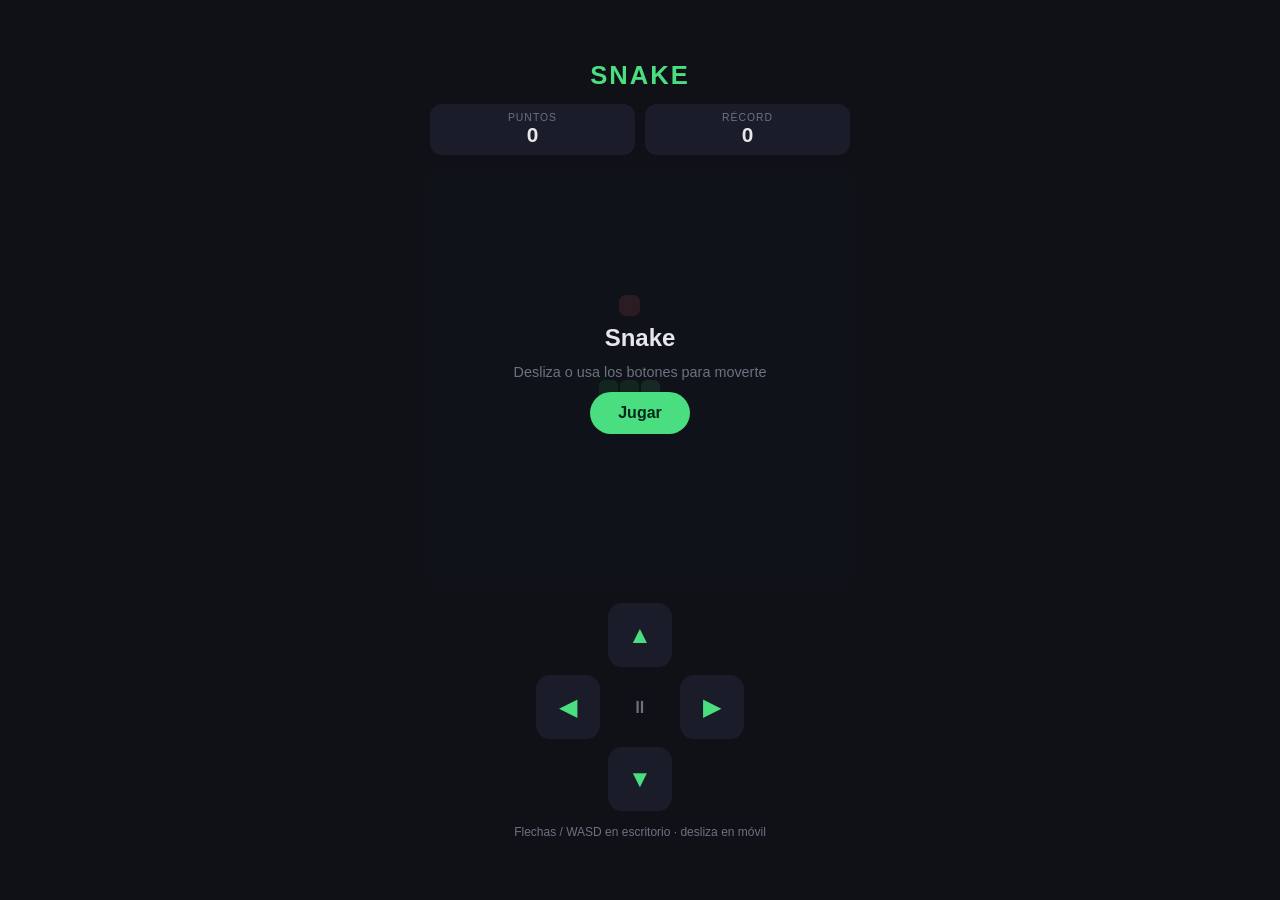
==== snake.html @ 708fbf29 "Add mobile-friendly Snake game Single-file HTML Snake game with canvas rendering, swipe and on-scree" ====
<!DOCTYPE html>
<html lang="es">
<head>
<meta charset="UTF-8">
<meta name="viewport" content="width=device-width, initial-scale=1.0, maximum-scale=1.0, user-scalable=no">
<title>Snake</title>
<style>
  :root {
    --bg: #0f1117;
    --panel: #1a1d29;
    --accent: #4ade80;
    --accent-dark: #22c55e;
    --food: #f87171;
    --text: #e5e7eb;
    --muted: #6b7280;
  }
  * { box-sizing: border-box; margin: 0; padding: 0; -webkit-tap-highlight-color: transparent; }
  html, body {
    height: 100%;
    background: var(--bg);
    color: var(--text);
    font-family: -apple-system, BlinkMacSystemFont, "Segoe UI", Roboto, sans-serif;
    overflow: hidden;
    user-select: none;
    -webkit-user-select: none;
  }
  body {
    display: flex;
    flex-direction: column;
    align-items: center;
    justify-content: center;
    gap: 14px;
    padding: 16px;
  }
  .title {
    font-size: 1.6rem;
    font-weight: 800;
    letter-spacing: 2px;
    color: var(--accent);
  }
  .scoreboard {
    display: flex;
    gap: 10px;
    width: 100%;
    max-width: 420px;
  }
  .stat {
    flex: 1;
    background: var(--panel);
    border-radius: 12px;
    padding: 8px 14px;
    text-align: center;
  }
  .stat .label {
    font-size: 0.65rem;
    text-transform: uppercase;
    letter-spacing: 1px;
    color: var(--muted);
  }
  .stat .value {
    font-size: 1.3rem;
    font-weight: 700;
  }
  .board-wrap {
    position: relative;
    width: 100%;
    max-width: 420px;
    aspect-ratio: 1 / 1;
  }
  canvas {
    width: 100%;
    height: 100%;
    background: var(--panel);
    border-radius: 16px;
    display: block;
    touch-action: none;
  }
  .overlay {
    position: absolute;
    inset: 0;
    display: flex;
    flex-direction: column;
    align-items: center;
    justify-content: center;
    gap: 12px;
    background: rgba(15, 17, 23, 0.88);
    border-radius: 16px;
    text-align: center;
    padding: 20px;
  }
  .overlay.hidden { display: none; }
  .overlay h2 { font-size: 1.5rem; }
  .overlay p { color: var(--muted); font-size: 0.9rem; }
  .btn {
    background: var(--accent);
    color: #06281a;
    border: none;
    border-radius: 999px;
    padding: 12px 28px;
    font-size: 1rem;
    font-weight: 700;
    cursor: pointer;
  }
  .btn:active { background: var(--accent-dark); }
  .dpad {
    display: grid;
    grid-template-columns: repeat(3, 64px);
    grid-template-rows: repeat(3, 64px);
    gap: 8px;
  }
  .dpad button {
    background: var(--panel);
    color: var(--accent);
    border: none;
    border-radius: 14px;
    font-size: 1.5rem;
    cursor: pointer;
  }
  .dpad button:active { background: #2a2e3d; }
  .dpad .up    { grid-column: 2; grid-row: 1; }
  .dpad .left  { grid-column: 1; grid-row: 2; }
  .dpad .right { grid-column: 3; grid-row: 2; }
  .dpad .down  { grid-column: 2; grid-row: 3; }
  .dpad .pause {
    grid-column: 2; grid-row: 2;
    background: transparent;
    color: var(--muted);
    font-size: 1.1rem;
  }
  .hint { color: var(--muted); font-size: 0.75rem; }
</style>
</head>
<body>
  <div class="title">SNAKE</div>

  <div class="scoreboard">
    <div class="stat">
      <div class="label">Puntos</div>
      <div class="value" id="score">0</div>
    </div>
    <div class="stat">
      <div class="label">Récord</div>
      <div class="value" id="best">0</div>
    </div>
  </div>

  <div class="board-wrap">
    <canvas id="game" width="420" height="420"></canvas>
    <div class="overlay" id="overlay">
      <h2 id="overlay-title">Snake</h2>
      <p id="overlay-text">Desliza o usa los botones para moverte</p>
      <button class="btn" id="start-btn">Jugar</button>
    </div>
  </div>

  <div class="dpad">
    <button class="up"    data-dir="up"   aria-label="Arriba">▲</button>
    <button class="left"  data-dir="left" aria-label="Izquierda">◀</button>
    <button class="pause" id="pause-btn"  aria-label="Pausa">⏸</button>
    <button class="right" data-dir="right" aria-label="Derecha">▶</button>
    <button class="down"  data-dir="down" aria-label="Abajo">▼</button>
  </div>

  <div class="hint">Flechas / WASD en escritorio · desliza en móvil</div>

<script>
(function () {
  const GRID = 20;
  const canvas = document.getElementById('game');
  const ctx = canvas.getContext('2d');
  const scoreEl = document.getElementById('score');
  const bestEl = document.getElementById('best');
  const overlay = document.getElementById('overlay');
  const overlayTitle = document.getElementById('overlay-title');
  const overlayText = document.getElementById('overlay-text');
  const startBtn = document.getElementById('start-btn');
  const pauseBtn = document.getElementById('pause-btn');

  let cell = canvas.width / GRID;
  let snake, dir, nextDir, food, score, best, state, tickMs, lastTick;

  best = parseInt(localStorage.getItem('snake-best') || '0', 10);
  bestEl.textContent = best;

  function resizeCanvas() {
    const size = Math.round(canvas.clientWidth);
    canvas.width = size;
    canvas.height = size;
    cell = size / GRID;
  }

  function reset() {
    snake = [{ x: 10, y: 10 }, { x: 9, y: 10 }, { x: 8, y: 10 }];
    dir = { x: 1, y: 0 };
    nextDir = { x: 1, y: 0 };
    score = 0;
    tickMs = 140;
    scoreEl.textContent = '0';
    placeFood();
  }

  function placeFood() {
    while (true) {
      const f = {
        x: Math.floor(Math.random() * GRID),
        y: Math.floor(Math.random() * GRID)
      };
      if (!snake.some(s => s.x === f.x && s.y === f.y)) { food = f; return; }
    }
  }

  function setDir(name) {
    const map = {
      up: { x: 0, y: -1 }, down: { x: 0, y: 1 },
      left: { x: -1, y: 0 }, right: { x: 1, y: 0 }
    };
    const d = map[name];
    if (!d) return;
    if (d.x === -dir.x && d.y === -dir.y) return; // no reversa
    nextDir = d;
  }

  function tick() {
    dir = nextDir;
    const head = { x: snake[0].x + dir.x, y: snake[0].y + dir.y };

    if (head.x < 0 || head.y < 0 || head.x >= GRID || head.y >= GRID ||
        snake.some(s => s.x === head.x && s.y === head.y)) {
      gameOver();
      return;
    }

    snake.unshift(head);

    if (head.x === food.x && head.y === food.y) {
      score++;
      scoreEl.textContent = score;
      if (tickMs > 70) tickMs -= 4;
      placeFood();
    } else {
      snake.pop();
    }
  }

  function draw() {
    ctx.clearRect(0, 0, canvas.width, canvas.height);

    // comida
    ctx.fillStyle = '#f87171';
    roundRect(food.x * cell, food.y * cell, cell, cell, cell * 0.32);
    ctx.fill();

    // serpiente
    snake.forEach((s, i) => {
      ctx.fillStyle = i === 0 ? '#4ade80' : '#22c55e';
      roundRect(s.x * cell + 1, s.y * cell + 1, cell - 2, cell - 2, cell * 0.28);
      ctx.fill();
    });
  }

  function roundRect(x, y, w, h, r) {
    ctx.beginPath();
    ctx.moveTo(x + r, y);
    ctx.arcTo(x + w, y, x + w, y + h, r);
    ctx.arcTo(x + w, y + h, x, y + h, r);
    ctx.arcTo(x, y + h, x, y, r);
    ctx.arcTo(x, y, x + w, y, r);
    ctx.closePath();
  }

  function loop(now) {
    if (state !== 'playing') return;
    if (now - lastTick >= tickMs) {
      lastTick = now;
      tick();
    }
    draw();
    requestAnimationFrame(loop);
  }

  function startGame() {
    resizeCanvas();
    reset();
    state = 'playing';
    overlay.classList.add('hidden');
    lastTick = performance.now();
    requestAnimationFrame(loop);
  }

  function gameOver() {
    state = 'over';
    if (score > best) {
      best = score;
      localStorage.setItem('snake-best', String(best));
      bestEl.textContent = best;
    }
    overlayTitle.textContent = 'Game Over';
    overlayText.textContent = 'Puntuación: ' + score;
    startBtn.textContent = 'Jugar de nuevo';
    overlay.classList.remove('hidden');
    draw();
  }

  function togglePause() {
    if (state === 'playing') {
      state = 'paused';
      overlayTitle.textContent = 'Pausa';
      overlayText.textContent = 'Puntuación: ' + score;
      startBtn.textContent = 'Continuar';
      overlay.classList.remove('hidden');
    } else if (state === 'paused') {
      state = 'playing';
      overlay.classList.add('hidden');
      lastTick = performance.now();
      requestAnimationFrame(loop);
    }
  }

  startBtn.addEventListener('click', () => {
    if (state === 'paused') togglePause();
    else startGame();
  });
  pauseBtn.addEventListener('click', togglePause);

  document.querySelectorAll('.dpad button[data-dir]').forEach(b => {
    b.addEventListener('click', () => setDir(b.dataset.dir));
  });

  document.addEventListener('keydown', e => {
    const k = e.key.toLowerCase();
    const keymap = {
      arrowup: 'up', w: 'up', arrowdown: 'down', s: 'down',
      arrowleft: 'left', a: 'left', arrowright: 'right', d: 'right'
    };
    if (keymap[k]) { e.preventDefault(); setDir(keymap[k]); }
    if (k === ' ') { e.preventDefault(); togglePause(); }
  });

  // gestos tactiles
  let touchStart = null;
  canvas.addEventListener('touchstart', e => {
    touchStart = { x: e.touches[0].clientX, y: e.touches[0].clientY };
  }, { passive: true });
  canvas.addEventListener('touchend', e => {
    if (!touchStart) return;
    const t = e.changedTouches[0];
    const dx = t.clientX - touchStart.x;
    const dy = t.clientY - touchStart.y;
    if (Math.abs(dx) < 20 && Math.abs(dy) < 20) { touchStart = null; return; }
    if (Math.abs(dx) > Math.abs(dy)) setDir(dx > 0 ? 'right' : 'left');
    else setDir(dy > 0 ? 'down' : 'up');
    touchStart = null;
  }, { passive: true });

  window.addEventListener('resize', () => {
    if (state !== 'playing') { resizeCanvas(); draw(); }
  });

  // estado inicial
  state = 'idle';
  resizeCanvas();
  reset();
  draw();
})();
</script>
</body>
</html>
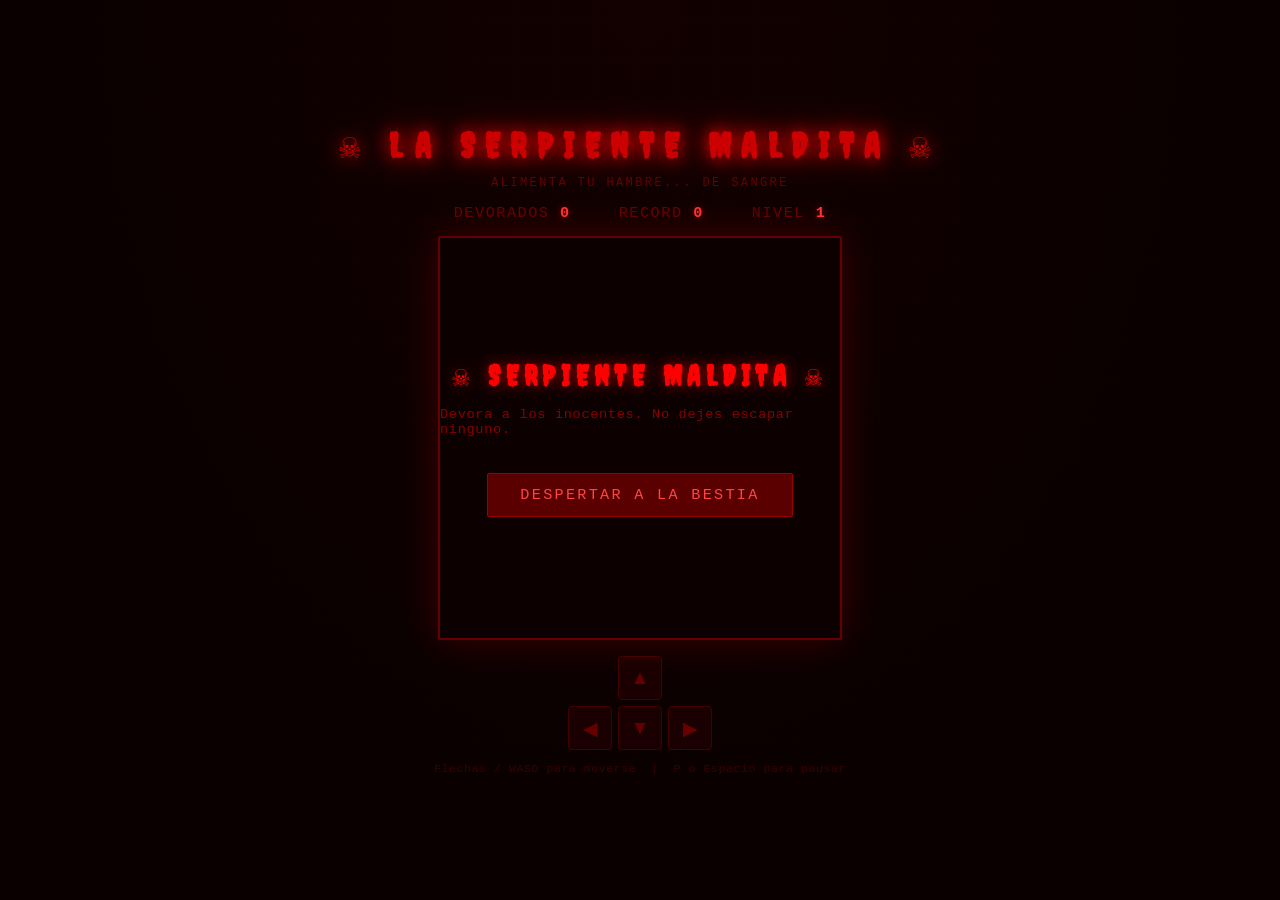
==== commit d757234c: "Còpia de seguretat abans de moure al disc extern Co-Authored-By: Claude Opus 5.5 <noreply@anthropic." ====
--- a/snake.html
+++ b/snake.html
@@ -1,367 +1,545 @@
 <!DOCTYPE html>
 <html lang="es">
 <head>
-<meta charset="UTF-8">
-<meta name="viewport" content="width=device-width, initial-scale=1.0, maximum-scale=1.0, user-scalable=no">
-<title>Snake</title>
-<style>
-  :root {
-    --bg: #0f1117;
-    --panel: #1a1d29;
-    --accent: #4ade80;
-    --accent-dark: #22c55e;
-    --food: #f87171;
-    --text: #e5e7eb;
-    --muted: #6b7280;
-  }
-  * { box-sizing: border-box; margin: 0; padding: 0; -webkit-tap-highlight-color: transparent; }
-  html, body {
-    height: 100%;
-    background: var(--bg);
-    color: var(--text);
-    font-family: -apple-system, BlinkMacSystemFont, "Segoe UI", Roboto, sans-serif;
-    overflow: hidden;
-    user-select: none;
-    -webkit-user-select: none;
-  }
-  body {
-    display: flex;
-    flex-direction: column;
-    align-items: center;
-    justify-content: center;
-    gap: 14px;
-    padding: 16px;
-  }
-  .title {
-    font-size: 1.6rem;
-    font-weight: 800;
-    letter-spacing: 2px;
-    color: var(--accent);
-  }
-  .scoreboard {
-    display: flex;
-    gap: 10px;
-    width: 100%;
-    max-width: 420px;
-  }
-  .stat {
-    flex: 1;
-    background: var(--panel);
-    border-radius: 12px;
-    padding: 8px 14px;
-    text-align: center;
-  }
-  .stat .label {
-    font-size: 0.65rem;
-    text-transform: uppercase;
-    letter-spacing: 1px;
-    color: var(--muted);
-  }
-  .stat .value {
-    font-size: 1.3rem;
-    font-weight: 700;
-  }
-  .board-wrap {
-    position: relative;
-    width: 100%;
-    max-width: 420px;
-    aspect-ratio: 1 / 1;
-  }
-  canvas {
-    width: 100%;
-    height: 100%;
-    background: var(--panel);
-    border-radius: 16px;
-    display: block;
-    touch-action: none;
-  }
-  .overlay {
-    position: absolute;
-    inset: 0;
-    display: flex;
-    flex-direction: column;
-    align-items: center;
-    justify-content: center;
-    gap: 12px;
-    background: rgba(15, 17, 23, 0.88);
-    border-radius: 16px;
-    text-align: center;
-    padding: 20px;
-  }
-  .overlay.hidden { display: none; }
-  .overlay h2 { font-size: 1.5rem; }
-  .overlay p { color: var(--muted); font-size: 0.9rem; }
-  .btn {
-    background: var(--accent);
-    color: #06281a;
-    border: none;
-    border-radius: 999px;
-    padding: 12px 28px;
-    font-size: 1rem;
-    font-weight: 700;
-    cursor: pointer;
-  }
-  .btn:active { background: var(--accent-dark); }
-  .dpad {
-    display: grid;
-    grid-template-columns: repeat(3, 64px);
-    grid-template-rows: repeat(3, 64px);
-    gap: 8px;
-  }
-  .dpad button {
-    background: var(--panel);
-    color: var(--accent);
-    border: none;
-    border-radius: 14px;
-    font-size: 1.5rem;
-    cursor: pointer;
-  }
-  .dpad button:active { background: #2a2e3d; }
-  .dpad .up    { grid-column: 2; grid-row: 1; }
-  .dpad .left  { grid-column: 1; grid-row: 2; }
-  .dpad .right { grid-column: 3; grid-row: 2; }
-  .dpad .down  { grid-column: 2; grid-row: 3; }
-  .dpad .pause {
-    grid-column: 2; grid-row: 2;
-    background: transparent;
-    color: var(--muted);
-    font-size: 1.1rem;
-  }
-  .hint { color: var(--muted); font-size: 0.75rem; }
-</style>
+  <meta charset="UTF-8">
+  <meta name="viewport" content="width=device-width, initial-scale=1.0">
+  <title>La Serpiente Maldita</title>
+  <style>
+    @import url('https://fonts.googleapis.com/css2?family=Creepster&display=swap');
+
+    * { margin: 0; padding: 0; box-sizing: border-box; }
+
+    body {
+      background: #0a0000;
+      display: flex;
+      flex-direction: column;
+      align-items: center;
+      justify-content: center;
+      min-height: 100vh;
+      font-family: 'Courier New', monospace;
+      color: #cc0000;
+      background-image:
+        radial-gradient(ellipse at 50% 0%, #1a000088 0%, transparent 70%),
+        repeating-linear-gradient(0deg, transparent, transparent 39px, #1a000033 39px, #1a000033 40px),
+        repeating-linear-gradient(90deg, transparent, transparent 39px, #1a000033 39px, #1a000033 40px);
+    }
+
+    h1 {
+      font-size: 2.2rem;
+      letter-spacing: 0.3em;
+      color: #cc0000;
+      text-shadow: 0 0 18px #ff0000, 0 0 40px #880000;
+      margin-bottom: 10px;
+      font-family: 'Creepster', 'Courier New', monospace;
+    }
+
+    #tagline {
+      font-size: 0.75rem;
+      color: #660000;
+      letter-spacing: 0.2em;
+      margin-bottom: 14px;
+    }
+
+    #scoreboard {
+      display: flex;
+      gap: 48px;
+      margin-bottom: 14px;
+      font-size: 0.95rem;
+      letter-spacing: 0.1em;
+    }
+
+    #scoreboard span { color: #660000; }
+    #scoreboard strong { color: #ff3333; text-shadow: 0 0 6px #ff000088; }
+
+    #canvas-wrapper {
+      position: relative;
+      border: 2px solid #660000;
+      box-shadow: 0 0 40px #ff000033, inset 0 0 40px #11000066;
+      border-radius: 2px;
+    }
+
+    canvas { display: block; background: #0d0000; }
+
+    #overlay {
+      position: absolute;
+      inset: 0;
+      display: flex;
+      flex-direction: column;
+      align-items: center;
+      justify-content: center;
+      background: #0d0000ee;
+      border-radius: 2px;
+      gap: 14px;
+    }
+
+    #overlay h2 {
+      font-size: 1.8rem;
+      color: #ff0000;
+      text-shadow: 0 0 14px #ff000099;
+      letter-spacing: 0.2em;
+      font-family: 'Creepster', 'Courier New', monospace;
+    }
+
+    #overlay p { color: #880000; font-size: 0.85rem; letter-spacing: 0.05em; }
+    #overlay .subscore { color: #cc0000; font-size: 1rem; }
+
+    #overlay button {
+      margin-top: 8px;
+      padding: 12px 32px;
+      background: #5a0000;
+      border: 1px solid #990000;
+      border-radius: 2px;
+      color: #ff4444;
+      font-family: 'Courier New', monospace;
+      font-size: 0.95rem;
+      letter-spacing: 0.15em;
+      cursor: pointer;
+      transition: background 0.2s, box-shadow 0.2s;
+    }
+
+    #overlay button:hover {
+      background: #880000;
+      box-shadow: 0 0 16px #ff000066;
+      color: #fff;
+    }
+
+    #controls {
+      margin-top: 16px;
+      display: grid;
+      grid-template-columns: repeat(3, 44px);
+      grid-template-rows: repeat(2, 44px);
+      gap: 6px;
+    }
+
+    .ctrl-btn {
+      background: #1a0000;
+      border: 1px solid #440000;
+      border-radius: 4px;
+      color: #660000;
+      font-size: 1.2rem;
+      cursor: pointer;
+      transition: background 0.15s;
+      display: flex;
+      align-items: center;
+      justify-content: center;
+    }
+
+    .ctrl-btn:active {
+      background: #660000;
+      color: #ff4444;
+      border-color: #aa0000;
+    }
+
+    #btn-up    { grid-column: 2; grid-row: 1; }
+    #btn-left  { grid-column: 1; grid-row: 2; }
+    #btn-down  { grid-column: 2; grid-row: 2; }
+    #btn-right { grid-column: 3; grid-row: 2; }
+
+    #hint {
+      margin-top: 12px;
+      font-size: 0.72rem;
+      color: #3a0000;
+      letter-spacing: 0.05em;
+    }
+  </style>
 </head>
 <body>
-  <div class="title">SNAKE</div>
-
-  <div class="scoreboard">
-    <div class="stat">
-      <div class="label">Puntos</div>
-      <div class="value" id="score">0</div>
-    </div>
-    <div class="stat">
-      <div class="label">Récord</div>
-      <div class="value" id="best">0</div>
-    </div>
+
+<h1>&#x2620; LA SERPIENTE MALDITA &#x2620;</h1>
+<div id="tagline">ALIMENTA TU HAMBRE... DE SANGRE</div>
+
+<div id="scoreboard">
+  <div><span>DEVORADOS </span><strong id="score">0</strong></div>
+  <div><span>RECORD    </span><strong id="best">0</strong></div>
+  <div><span>NIVEL     </span><strong id="level">1</strong></div>
+</div>
+
+<div id="canvas-wrapper">
+  <canvas id="canvas" width="400" height="400"></canvas>
+
+  <div id="overlay">
+    <h2 id="overlay-title">&#x2620; SERPIENTE MALDITA &#x2620;</h2>
+    <p id="overlay-msg">Devora a los inocentes. No dejes escapar ninguno.</p>
+    <p class="subscore" id="overlay-sub"></p>
+    <button id="btn-start">DESPERTAR A LA BESTIA</button>
   </div>
-
-  <div class="board-wrap">
-    <canvas id="game" width="420" height="420"></canvas>
-    <div class="overlay" id="overlay">
-      <h2 id="overlay-title">Snake</h2>
-      <p id="overlay-text">Desliza o usa los botones para moverte</p>
-      <button class="btn" id="start-btn">Jugar</button>
-    </div>
-  </div>
-
-  <div class="dpad">
-    <button class="up"    data-dir="up"   aria-label="Arriba">▲</button>
-    <button class="left"  data-dir="left" aria-label="Izquierda">◀</button>
-    <button class="pause" id="pause-btn"  aria-label="Pausa">⏸</button>
-    <button class="right" data-dir="right" aria-label="Derecha">▶</button>
-    <button class="down"  data-dir="down" aria-label="Abajo">▼</button>
-  </div>
-
-  <div class="hint">Flechas / WASD en escritorio · desliza en móvil</div>
+</div>
+
+<div id="controls">
+  <button class="ctrl-btn" id="btn-up">▲</button>
+  <button class="ctrl-btn" id="btn-left">◀</button>
+  <button class="ctrl-btn" id="btn-down">▼</button>
+  <button class="ctrl-btn" id="btn-right">▶</button>
+</div>
+
+<div id="hint">Flechas / WASD para moverse &nbsp;|&nbsp; P o Espacio para pausar</div>
 
 <script>
-(function () {
-  const GRID = 20;
-  const canvas = document.getElementById('game');
-  const ctx = canvas.getContext('2d');
-  const scoreEl = document.getElementById('score');
-  const bestEl = document.getElementById('best');
+  const canvas  = document.getElementById('canvas');
+  const ctx     = canvas.getContext('2d');
   const overlay = document.getElementById('overlay');
+  const btnStart     = document.getElementById('btn-start');
+  const scoreEl      = document.getElementById('score');
+  const bestEl       = document.getElementById('best');
+  const levelEl      = document.getElementById('level');
   const overlayTitle = document.getElementById('overlay-title');
-  const overlayText = document.getElementById('overlay-text');
-  const startBtn = document.getElementById('start-btn');
-  const pauseBtn = document.getElementById('pause-btn');
-
-  let cell = canvas.width / GRID;
-  let snake, dir, nextDir, food, score, best, state, tickMs, lastTick;
-
-  best = parseInt(localStorage.getItem('snake-best') || '0', 10);
+  const overlayMsg   = document.getElementById('overlay-msg');
+  const overlaySub   = document.getElementById('overlay-sub');
+
+  const COLS = 20, ROWS = 20;
+  const CELL = canvas.width / COLS;
+
+  let snake, dir, nextDir, food, score, best, level, speed, loop, paused, started;
+  let bloodSplatters = [];  // persistent blood stains on floor
+  let eatAnim = null;       // flash animation on eat
+
+  best = parseInt(localStorage.getItem('snake_gore_best') || '0');
   bestEl.textContent = best;
 
-  function resizeCanvas() {
-    const size = Math.round(canvas.clientWidth);
-    canvas.width = size;
-    canvas.height = size;
-    cell = size / GRID;
-  }
-
-  function reset() {
-    snake = [{ x: 10, y: 10 }, { x: 9, y: 10 }, { x: 8, y: 10 }];
-    dir = { x: 1, y: 0 };
+  // ─── INIT ────────────────────────────────────────────────────────────────
+  function init() {
+    snake   = [{ x: 10, y: 10 }, { x: 9, y: 10 }, { x: 8, y: 10 }];
+    dir     = { x: 1, y: 0 };
     nextDir = { x: 1, y: 0 };
-    score = 0;
-    tickMs = 140;
-    scoreEl.textContent = '0';
+    score   = 0; level = 1; speed = 160;
+    paused  = false; started = true;
+    bloodSplatters = [];
+    eatAnim = null;
+    scoreEl.textContent = 0;
+    levelEl.textContent = 1;
+    overlay.style.display = 'none';
     placeFood();
+    clearInterval(loop);
+    loop = setInterval(tick, speed);
+    requestAnimationFrame(drawLoop);
   }
 
   function placeFood() {
-    while (true) {
-      const f = {
-        x: Math.floor(Math.random() * GRID),
-        y: Math.floor(Math.random() * GRID)
-      };
-      if (!snake.some(s => s.x === f.x && s.y === f.y)) { food = f; return; }
-    }
-  }
-
-  function setDir(name) {
-    const map = {
-      up: { x: 0, y: -1 }, down: { x: 0, y: 1 },
-      left: { x: -1, y: 0 }, right: { x: 1, y: 0 }
-    };
-    const d = map[name];
-    if (!d) return;
-    if (d.x === -dir.x && d.y === -dir.y) return; // no reversa
-    nextDir = d;
-  }
-
+    let pos;
+    do {
+      pos = { x: Math.floor(Math.random() * COLS), y: Math.floor(Math.random() * ROWS) };
+    } while (snake.some(s => s.x === pos.x && s.y === pos.y));
+    food = { ...pos, wobble: Math.random() * Math.PI * 2 };
+  }
+
+  // ─── TICK ─────────────────────────────────────────────────────────────────
   function tick() {
-    dir = nextDir;
+    if (paused) return;
+    dir = { ...nextDir };
     const head = { x: snake[0].x + dir.x, y: snake[0].y + dir.y };
 
-    if (head.x < 0 || head.y < 0 || head.x >= GRID || head.y >= GRID ||
-        snake.some(s => s.x === head.x && s.y === head.y)) {
-      gameOver();
-      return;
-    }
+    if (head.x < 0 || head.x >= COLS || head.y < 0 || head.y >= ROWS) return gameOver();
+    if (snake.some(s => s.x === head.x && s.y === head.y)) return gameOver();
 
     snake.unshift(head);
 
     if (head.x === food.x && head.y === food.y) {
       score++;
       scoreEl.textContent = score;
-      if (tickMs > 70) tickMs -= 4;
+      if (score > best) { best = score; bestEl.textContent = best; localStorage.setItem('snake_gore_best', best); }
+
+      // Splatter blood where the child was eaten
+      addBloodSplatter(food.x, food.y);
+      eatAnim = { t: 1.0 };
+
+      const newLevel = Math.floor(score / 5) + 1;
+      if (newLevel !== level) {
+        level = newLevel; levelEl.textContent = level;
+        speed = Math.max(55, 160 - (level - 1) * 18);
+        clearInterval(loop);
+        loop = setInterval(tick, speed);
+      }
       placeFood();
     } else {
       snake.pop();
     }
   }
 
+  // ─── BLOOD ────────────────────────────────────────────────────────────────
+  function addBloodSplatter(gx, gy) {
+    const cx = gx * CELL + CELL / 2;
+    const cy = gy * CELL + CELL / 2;
+    const drops = [];
+    const n = 6 + Math.floor(Math.random() * 6);
+    for (let i = 0; i < n; i++) {
+      const angle = Math.random() * Math.PI * 2;
+      const dist  = 3 + Math.random() * CELL * 0.7;
+      drops.push({
+        x: cx + Math.cos(angle) * dist,
+        y: cy + Math.sin(angle) * dist,
+        r: 1.5 + Math.random() * 4,
+      });
+    }
+    bloodSplatters.push({ cx, cy, drops, alpha: 0.85 });
+    // Keep max 60 splatters for perf
+    if (bloodSplatters.length > 60) bloodSplatters.shift();
+  }
+
+  // ─── GAME OVER ────────────────────────────────────────────────────────────
+  function gameOver() {
+    clearInterval(loop);
+    started = false;
+    overlayTitle.textContent = '☠ HAS MUERTO ☠';
+    overlayMsg.textContent   = 'La serpiente ha perecido... por ahora.';
+    overlaySub.textContent   = `Niños devorados: ${score}`;
+    btnStart.textContent     = 'RESUCITAR';
+    overlay.style.display    = 'flex';
+  }
+
+  // ─── DRAW LOOP ────────────────────────────────────────────────────────────
+  function drawLoop() {
+    draw();
+    if (eatAnim) {
+      eatAnim.t -= 0.05;
+      if (eatAnim.t <= 0) eatAnim = null;
+    }
+    requestAnimationFrame(drawLoop);
+  }
+
   function draw() {
-    ctx.clearRect(0, 0, canvas.width, canvas.height);
-
-    // comida
-    ctx.fillStyle = '#f87171';
-    roundRect(food.x * cell, food.y * cell, cell, cell, cell * 0.32);
+    // Background
+    ctx.fillStyle = '#0d0000';
+    ctx.fillRect(0, 0, canvas.width, canvas.height);
+
+    // Subtle grid lines
+    ctx.strokeStyle = '#1a0000';
+    ctx.lineWidth = 0.5;
+    for (let x = 0; x <= COLS; x++) {
+      ctx.beginPath(); ctx.moveTo(x * CELL, 0); ctx.lineTo(x * CELL, canvas.height); ctx.stroke();
+    }
+    for (let y = 0; y <= ROWS; y++) {
+      ctx.beginPath(); ctx.moveTo(0, y * CELL); ctx.lineTo(canvas.width, y * CELL); ctx.stroke();
+    }
+
+    // Blood splatters on floor
+    bloodSplatters.forEach(s => {
+      ctx.save();
+      ctx.globalAlpha = s.alpha;
+      // Pool center
+      ctx.fillStyle = '#660000';
+      ctx.beginPath();
+      ctx.arc(s.cx, s.cy, CELL * 0.3, 0, Math.PI * 2);
+      ctx.fill();
+      // Drops
+      ctx.fillStyle = '#880000';
+      s.drops.forEach(d => {
+        ctx.beginPath();
+        ctx.arc(d.x, d.y, d.r, 0, Math.PI * 2);
+        ctx.fill();
+      });
+      ctx.restore();
+    });
+
+    // Screen flash on eat
+    if (eatAnim && eatAnim.t > 0) {
+      ctx.save();
+      ctx.globalAlpha = eatAnim.t * 0.18;
+      ctx.fillStyle = '#ff0000';
+      ctx.fillRect(0, 0, canvas.width, canvas.height);
+      ctx.restore();
+    }
+
+    // Child figure (food)
+    if (food) {
+      const fx = food.x * CELL + CELL / 2;
+      const fy = food.y * CELL + CELL / 2;
+      food.wobble += 0.08;
+      const wobbleX = Math.sin(food.wobble) * 1.5;
+      const pulse   = 0.5 + 0.5 * Math.sin(Date.now() / 250);
+
+      ctx.save();
+      ctx.shadowBlur  = 10 + pulse * 10;
+      ctx.shadowColor = '#ff6600';
+      ctx.translate(fx + wobbleX, fy);
+
+      // Body glow
+      const grad = ctx.createRadialGradient(0, 0, 0, 0, 0, CELL * 0.6);
+      grad.addColorStop(0, 'rgba(255,80,0,0.15)');
+      grad.addColorStop(1, 'transparent');
+      ctx.fillStyle = grad;
+      ctx.beginPath(); ctx.arc(0, 0, CELL * 0.6, 0, Math.PI * 2); ctx.fill();
+
+      drawChild(ctx, 0, 0, CELL * 0.38);
+      ctx.restore();
+    }
+
+    // Snake
+    snake.forEach((seg, i) => {
+      const t   = i / Math.max(snake.length - 1, 1);
+      // Head: bright blood red → tail: dark rot
+      const r   = Math.round(180 - t * 100);
+      const g   = Math.round(10 + t * 5);
+      const bv  = Math.round(10);
+
+      ctx.save();
+      ctx.shadowBlur  = i === 0 ? 20 : 8;
+      ctx.shadowColor = i === 0 ? '#ff2200' : '#660000';
+      ctx.fillStyle   = `rgb(${r},${g},${bv})`;
+      const pad = i === 0 ? 1 : 2;
+      roundRect(ctx, seg.x * CELL + pad, seg.y * CELL + pad, CELL - pad * 2, CELL - pad * 2, 5);
+      ctx.fill();
+
+      // Scale texture
+      if (i > 0) {
+        ctx.fillStyle = `rgba(0,0,0,0.25)`;
+        ctx.beginPath();
+        ctx.arc(seg.x * CELL + CELL / 2, seg.y * CELL + CELL / 2, CELL * 0.22, 0, Math.PI * 2);
+        ctx.fill();
+      }
+
+      // Head details
+      if (i === 0) {
+        const ex   = seg.x * CELL + CELL / 2 + dir.x * 4;
+        const ey   = seg.y * CELL + CELL / 2 + dir.y * 4;
+        const offX = dir.y * 4, offY = dir.x * 4;
+
+        // Forked tongue
+        ctx.strokeStyle = '#ff3333';
+        ctx.lineWidth = 1.5;
+        ctx.beginPath();
+        const tx = seg.x * CELL + CELL / 2 + dir.x * (CELL * 0.5);
+        const ty = seg.y * CELL + CELL / 2 + dir.y * (CELL * 0.5);
+        ctx.moveTo(tx - dir.x * 4, ty - dir.y * 4);
+        ctx.lineTo(tx, ty);
+        ctx.lineTo(tx + dir.x * 3 + dir.y * 2, ty + dir.y * 3 + dir.x * 2);
+        ctx.moveTo(tx, ty);
+        ctx.lineTo(tx + dir.x * 3 - dir.y * 2, ty + dir.y * 3 - dir.x * 2);
+        ctx.stroke();
+
+        // Eyes — yellow slit pupils
+        ctx.fillStyle = '#ffcc00';
+        ctx.beginPath(); ctx.arc(ex + offX, ey + offY, 3, 0, Math.PI * 2); ctx.fill();
+        ctx.beginPath(); ctx.arc(ex - offX, ey - offY, 3, 0, Math.PI * 2); ctx.fill();
+        ctx.fillStyle = '#000';
+        // Vertical slit
+        ctx.fillRect(ex + offX - 0.8, ey + offY - 2.5, 1.6, 5);
+        ctx.fillRect(ex - offX - 0.8, ey - offY - 2.5, 1.6, 5);
+      }
+
+      ctx.restore();
+    });
+  }
+
+  // ─── DRAW A TINY CHILD FIGURE ─────────────────────────────────────────────
+  function drawChild(ctx, cx, cy, scale) {
+    const s = scale;
+    // Arms up screaming
+    ctx.strokeStyle = '#ffcc99';
+    ctx.fillStyle   = '#ffcc99';
+    ctx.lineWidth   = s * 0.28;
+    ctx.lineCap     = 'round';
+
+    // Head
+    ctx.beginPath();
+    ctx.arc(cx, cy - s * 0.85, s * 0.3, 0, Math.PI * 2);
+    ctx.fillStyle = '#ffcc99'; ctx.fill();
+
+    // Scream mouth
+    ctx.fillStyle = '#330000';
+    ctx.beginPath();
+    ctx.ellipse(cx, cy - s * 0.78, s * 0.1, s * 0.13, 0, 0, Math.PI * 2);
     ctx.fill();
 
-    // serpiente
-    snake.forEach((s, i) => {
-      ctx.fillStyle = i === 0 ? '#4ade80' : '#22c55e';
-      roundRect(s.x * cell + 1, s.y * cell + 1, cell - 2, cell - 2, cell * 0.28);
-      ctx.fill();
-    });
-  }
-
-  function roundRect(x, y, w, h, r) {
+    // Eyes (scared wide)
+    ctx.fillStyle = '#000';
+    ctx.beginPath(); ctx.arc(cx - s * 0.12, cy - s * 0.93, s * 0.06, 0, Math.PI * 2); ctx.fill();
+    ctx.beginPath(); ctx.arc(cx + s * 0.12, cy - s * 0.93, s * 0.06, 0, Math.PI * 2); ctx.fill();
+
+    // Body
+    ctx.strokeStyle = '#cc4444';
+    ctx.lineWidth   = s * 0.28;
+    ctx.beginPath();
+    ctx.moveTo(cx, cy - s * 0.55);
+    ctx.lineTo(cx, cy + s * 0.2);
+    ctx.stroke();
+
+    // Arms up (panic)
+    ctx.beginPath();
+    ctx.moveTo(cx, cy - s * 0.4);
+    ctx.lineTo(cx - s * 0.45, cy - s * 0.75);
+    ctx.stroke();
+    ctx.beginPath();
+    ctx.moveTo(cx, cy - s * 0.4);
+    ctx.lineTo(cx + s * 0.45, cy - s * 0.75);
+    ctx.stroke();
+
+    // Legs
+    ctx.beginPath();
+    ctx.moveTo(cx, cy + s * 0.2);
+    ctx.lineTo(cx - s * 0.22, cy + s * 0.7);
+    ctx.stroke();
+    ctx.beginPath();
+    ctx.moveTo(cx, cy + s * 0.2);
+    ctx.lineTo(cx + s * 0.22, cy + s * 0.7);
+    ctx.stroke();
+  }
+
+  // ─── UTILS ────────────────────────────────────────────────────────────────
+  function roundRect(ctx, x, y, w, h, r) {
     ctx.beginPath();
     ctx.moveTo(x + r, y);
-    ctx.arcTo(x + w, y, x + w, y + h, r);
-    ctx.arcTo(x + w, y + h, x, y + h, r);
-    ctx.arcTo(x, y + h, x, y, r);
-    ctx.arcTo(x, y, x + w, y, r);
+    ctx.lineTo(x + w - r, y);
+    ctx.quadraticCurveTo(x + w, y, x + w, y + r);
+    ctx.lineTo(x + w, y + h - r);
+    ctx.quadraticCurveTo(x + w, y + h, x + w - r, y + h);
+    ctx.lineTo(x + r, y + h);
+    ctx.quadraticCurveTo(x, y + h, x, y + h - r);
+    ctx.lineTo(x, y + r);
+    ctx.quadraticCurveTo(x, y, x + r, y);
     ctx.closePath();
   }
 
-  function loop(now) {
-    if (state !== 'playing') return;
-    if (now - lastTick >= tickMs) {
-      lastTick = now;
-      tick();
-    }
-    draw();
-    requestAnimationFrame(loop);
-  }
-
-  function startGame() {
-    resizeCanvas();
-    reset();
-    state = 'playing';
-    overlay.classList.add('hidden');
-    lastTick = performance.now();
-    requestAnimationFrame(loop);
-  }
-
-  function gameOver() {
-    state = 'over';
-    if (score > best) {
-      best = score;
-      localStorage.setItem('snake-best', String(best));
-      bestEl.textContent = best;
-    }
-    overlayTitle.textContent = 'Game Over';
-    overlayText.textContent = 'Puntuación: ' + score;
-    startBtn.textContent = 'Jugar de nuevo';
-    overlay.classList.remove('hidden');
-    draw();
-  }
-
-  function togglePause() {
-    if (state === 'playing') {
-      state = 'paused';
-      overlayTitle.textContent = 'Pausa';
-      overlayText.textContent = 'Puntuación: ' + score;
-      startBtn.textContent = 'Continuar';
-      overlay.classList.remove('hidden');
-    } else if (state === 'paused') {
-      state = 'playing';
-      overlay.classList.add('hidden');
-      lastTick = performance.now();
-      requestAnimationFrame(loop);
-    }
-  }
-
-  startBtn.addEventListener('click', () => {
-    if (state === 'paused') togglePause();
-    else startGame();
+  // ─── CONTROLS ────────────────────────────────────────────────────────────
+  const KEYS = {
+    ArrowUp:    { x: 0, y: -1 }, w: { x: 0, y: -1 }, W: { x: 0, y: -1 },
+    ArrowDown:  { x: 0, y:  1 }, s: { x: 0, y:  1 }, S: { x: 0, y:  1 },
+    ArrowLeft:  { x: -1, y: 0 }, a: { x: -1, y: 0 }, A: { x: -1, y: 0 },
+    ArrowRight: { x:  1, y: 0 }, d: { x:  1, y: 0 }, D: { x:  1, y: 0 },
+  };
+
+  document.addEventListener('keydown', e => {
+    if ((e.key === 'p' || e.key === 'P' || e.key === ' ') && started) {
+      e.preventDefault();
+      paused = !paused;
+      if (paused) {
+        overlayTitle.textContent = '|| PAUSA';
+        overlayMsg.textContent   = 'La serpiente duerme... por ahora.';
+        overlaySub.textContent   = '';
+        btnStart.textContent     = 'CONTINUAR';
+        overlay.style.display    = 'flex';
+      } else {
+        overlay.style.display = 'none';
+      }
+      return;
+    }
+    const d = KEYS[e.key];
+    if (d && !(d.x === -dir.x && d.y === -dir.y)) { nextDir = d; e.preventDefault(); }
   });
-  pauseBtn.addEventListener('click', togglePause);
-
-  document.querySelectorAll('.dpad button[data-dir]').forEach(b => {
-    b.addEventListener('click', () => setDir(b.dataset.dir));
+
+  btnStart.addEventListener('click', () => {
+    if (paused) { paused = false; overlay.style.display = 'none'; return; }
+    init();
   });
 
-  document.addEventListener('keydown', e => {
-    const k = e.key.toLowerCase();
-    const keymap = {
-      arrowup: 'up', w: 'up', arrowdown: 'down', s: 'down',
-      arrowleft: 'left', a: 'left', arrowright: 'right', d: 'right'
-    };
-    if (keymap[k]) { e.preventDefault(); setDir(keymap[k]); }
-    if (k === ' ') { e.preventDefault(); togglePause(); }
-  });
-
-  // gestos tactiles
-  let touchStart = null;
-  canvas.addEventListener('touchstart', e => {
-    touchStart = { x: e.touches[0].clientX, y: e.touches[0].clientY };
-  }, { passive: true });
+  function setDir(d) { if (!(d.x === -dir.x && d.y === -dir.y)) nextDir = d; }
+  document.getElementById('btn-up').addEventListener('click',    () => setDir({ x: 0, y: -1 }));
+  document.getElementById('btn-down').addEventListener('click',  () => setDir({ x: 0, y:  1 }));
+  document.getElementById('btn-left').addEventListener('click',  () => setDir({ x: -1, y: 0 }));
+  document.getElementById('btn-right').addEventListener('click', () => setDir({ x:  1, y: 0 }));
+
+  let touchX, touchY;
+  canvas.addEventListener('touchstart', e => { touchX = e.touches[0].clientX; touchY = e.touches[0].clientY; e.preventDefault(); }, { passive: false });
   canvas.addEventListener('touchend', e => {
-    if (!touchStart) return;
-    const t = e.changedTouches[0];
-    const dx = t.clientX - touchStart.x;
-    const dy = t.clientY - touchStart.y;
-    if (Math.abs(dx) < 20 && Math.abs(dy) < 20) { touchStart = null; return; }
-    if (Math.abs(dx) > Math.abs(dy)) setDir(dx > 0 ? 'right' : 'left');
-    else setDir(dy > 0 ? 'down' : 'up');
-    touchStart = null;
-  }, { passive: true });
-
-  window.addEventListener('resize', () => {
-    if (state !== 'playing') { resizeCanvas(); draw(); }
-  });
-
-  // estado inicial
-  state = 'idle';
-  resizeCanvas();
-  reset();
-  draw();
-})();
+    const dx = e.changedTouches[0].clientX - touchX;
+    const dy = e.changedTouches[0].clientY - touchY;
+    if (Math.abs(dx) > Math.abs(dy)) setDir({ x: dx > 0 ? 1 : -1, y: 0 });
+    else setDir({ x: 0, y: dy > 0 ? 1 : -1 });
+    e.preventDefault();
+  }, { passive: false });
+
+  // Initial static draw
+  ctx.fillStyle = '#0d0000';
+  ctx.fillRect(0, 0, canvas.width, canvas.height);
 </script>
 </body>
 </html>
